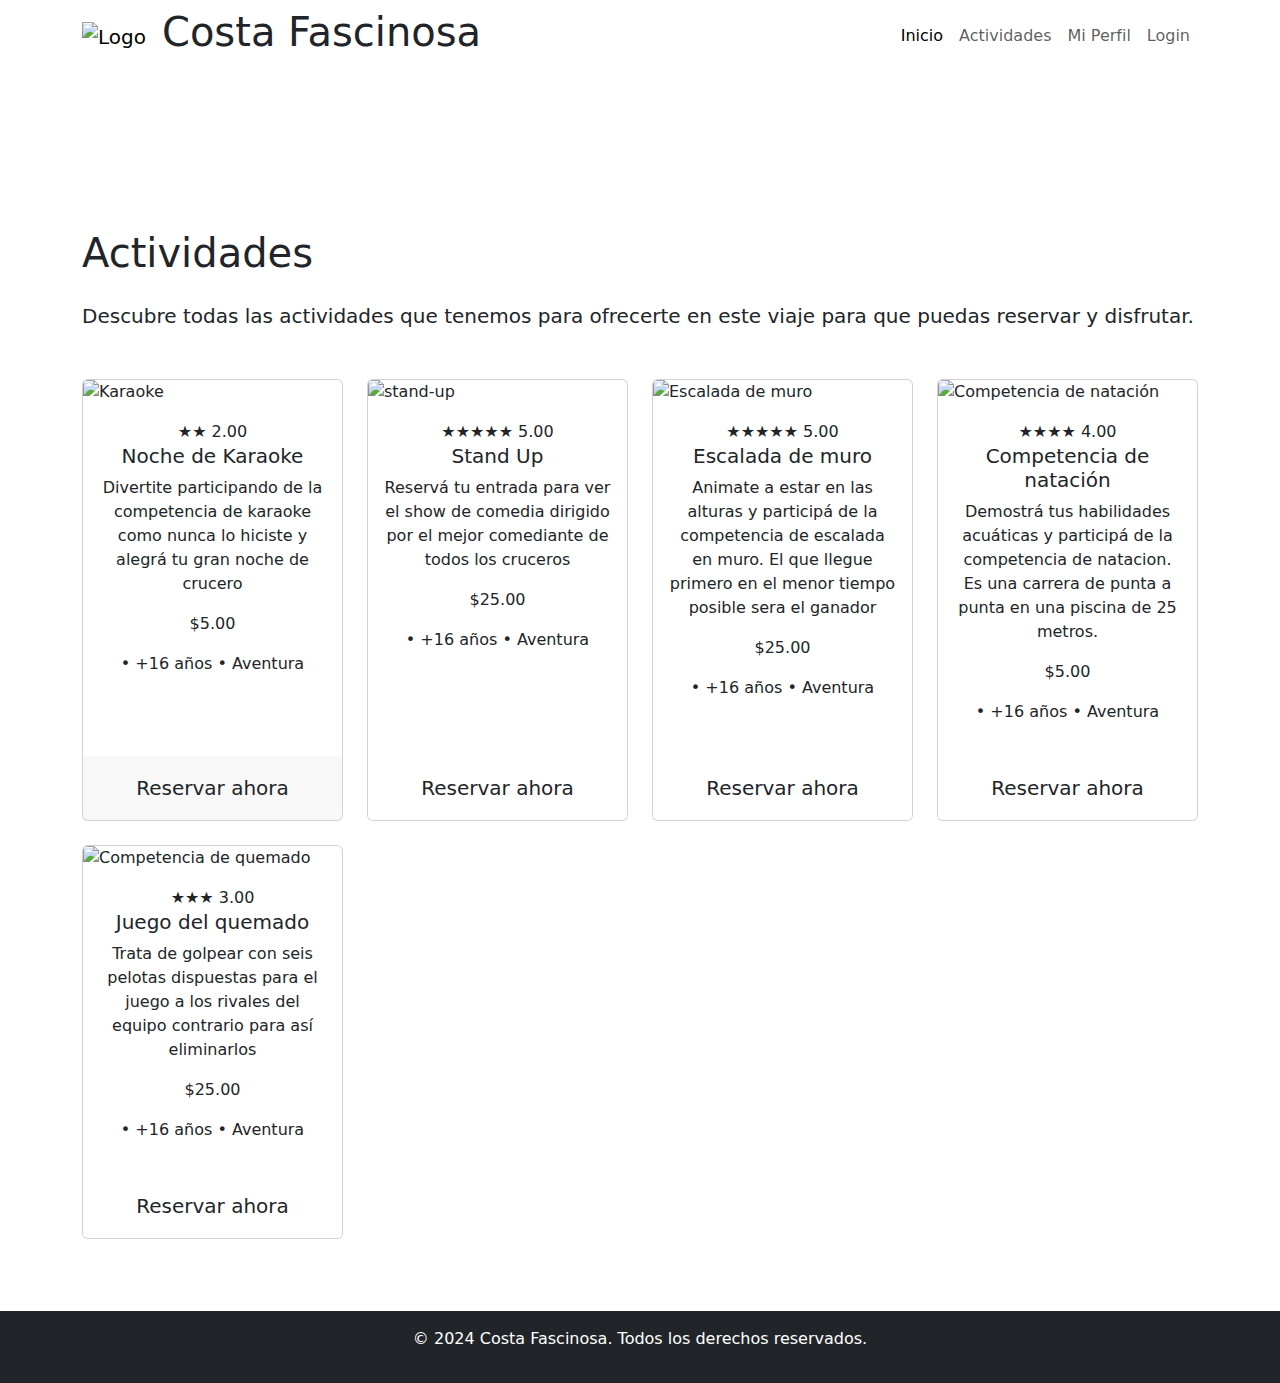
==== TPI_FRONT/TPI_FRONT/pages/actividades.html @ f354e88a "Sumo el FRONT" ====
<!DOCTYPE html>
<html lang="es">
<head>
    <meta charset="UTF-8">
    <meta name="viewport" content="width=device-width, initial-scale=1.0">
    <title>Actividades</title>
    <link href="https://cdn.jsdelivr.net/npm/bootstrap@5.3.0/dist/css/bootstrap.min.css" rel="stylesheet">
    <link href="https://fonts.googleapis.com/css2?family=Raleway:ital,wght@0,100..900;1,100..900&display=swap" rel="stylesheet">
    <link rel="stylesheet" href="/TPI_FRONT/styles.css">
</head>
<body>

    <header class="header-area">
        <nav class="navbar navbar-expand-lg">
            <div class="container">
                <a class="navbar-brand" href="/TPI_FRONT/pages/principal.html">
                    <img src="/TPI_FRONT/img/Logo.png" alt="Logo">
                </a>
                <h1>Costa Fascinosa</h1>
                <button class="navbar-toggler" type="button" data-bs-toggle="collapse" data-bs-target="#navbarNav" aria-controls="navbarNav" aria-expanded="false" aria-label="Toggle navigation">
                    <span class="navbar-toggler-icon"></span>
                </button>
                <div class="collapse navbar-collapse" id="navbarNav">
                    <ul class="navbar-nav ms-auto">
                        <li class="nav-item"><a class="nav-link active" href="/TPI_FRONT/pages/principal.html">Inicio</a></li>
                        <li class="nav-item"><a class="nav-link" href="/TPI_FRONT/pages/actividades.html">Actividades</a></li>
                        <li class="nav-item"><a class="nav-link"href="/TPI_FRONT/pages/miPerfil.html">Mi Perfil</a></li>
                        <li class="nav-item"><a class="nav-link"href="/TPI_FRONT/index.html">Login</a></li>
                    </ul>
                </div>
            </div>
        </nav>
    </header>

    <div class="hero">
      <video autoplay loop muted playsinline poster>
        <source src="/TPI_FRONT" type="video/mp4">
    </video>
        <div class="container">
            <h1 class="mb-4">Actividades</h1>
            <p class="lead">Descubre todas las actividades que tenemos para ofrecerte en este viaje para que puedas reservar y disfrutar.</p>
        </div>
    </div>

    <div class="container my-5">
        <div class="row">
            <div class="col-md-6 col-lg-3 mb-4">
                <div class="card h-100">
                    <img src="/TPI_FRONT/img/karaoke.jpg" class="card-img-top" alt="Karaoke">
                    <div class="card-body text-center">
                        <div class="activities-item-rating">
                            <span class="stars">★★</span>
                            <span class="rating">2.00</span>
                        </div>
                        <h5 class="card-title">Noche de Karaoke</h5>
                        <p class="card-text">Divertite participando de la competencia de karaoke como nunca lo hiciste y alegrá tu gran noche de crucero</p>
                        <p class="activities-item-price">$5.00</p>
                        <p class="activities-item-description"> • +16 años • Aventura</p>
                    </div>
                    <div class="card-footer border-top-0">
                        <a href="#" class="btn btn-reservar btn-lg w-100">Reservar ahora</a>
                    </div>
                </div>
            </div>
            <div class="col-md-6 col-lg-3 mb-4">
                <div class="card h-100">
                    <img src="/TPI_FRONT/img/stand-up.png" class="card-img-top" alt="stand-up">
                    <div class="card-body text-center">
                        <div class="activities-item-rating">
                            <span class="stars">★★★★★</span>
                            <span class="rating">5.00</span>
                        </div>
                        <h5 class="card-title">Stand Up</h5>
                        <p class="card-text">Reservá tu entrada para ver el show de comedia dirigido por el mejor comediante de todos los cruceros</p>
                        <p class="activities-item-price">$25.00</p>  
                        <p class="activities-item-description"> • +16 años • Aventura</p>  
                    </div>
                    <div class="card-footer bg-white border-top-0">
                        <a href="#" class="btn btn-reservar btn-lg w-100">Reservar ahora</a>
                    </div>
                </div>
            </div>
            <div class="col-md-6 col-lg-3 mb-4">
                <div class="card h-100">
                    <img src="/TPI_FRONT/img/climbing.png" class="card-img-top" alt="Escalada de muro">
                    <div class="card-body text-center">
                        <div class="activities-item-rating">
                            <span class="stars">★★★★★</span>
                            <span class="rating">5.00</span>
                        </div>
                        <h5 class="card-title">Escalada de muro</h5>
                        <p class="card-text">Animate a estar en las alturas y participá de la competencia de escalada en muro. El que llegue primero en el menor tiempo posible sera el ganador</p>
                        <p class="activities-item-price">$25.00</p>
                        <p class="activities-item-description"> • +16 años • Aventura</p>
                    </div>
                    <div class="card-footer bg-white border-top-0">
                        <a href="#" class="btn btn-reservar btn-lg w-100">Reservar ahora</a>
                    </div>
                </div>
            </div>
            <div class="col-md-6 col-lg-3 mb-4">
                <div class="card h-100">
                    <img src="/TPI_FRONT/img/natacion.jpg" class="card-img-top" alt="Competencia de natación">
                    <div class="card-body text-center">
                        <div class="activities-item-rating">
                            <span class="stars">★★★★</span>
                            <span class="rating">4.00</span>
                        </div>
                        <h5 class="card-title">Competencia de natación</h5>
                        <p class="card-text">Demostrá tus habilidades acuáticas y participá de la competencia de natacion. Es una carrera de punta a punta en una piscina de 25 metros.</p>
                        <p class="activities-item-price">$5.00</p>
                        <p class="activities-item-description"> • +16 años • Aventura</p>
                    </div>
                    <div class="card-footer bg-white border-top-0">
                        <a href="#" class="btn btn-reservar btn-lg w-100 ">Reservar ahora</a>
                    </div>
                </div>
            </div>
            <div class="col-md-6 col-lg-3 mb-4">
              <div class="card h-100">
                  <img src="/TPI_FRONT/img/quemado.jpg" class="card-img-top" alt="Competencia de quemado">
                  <div class="card-body text-center">
                    <div class="activities-item-rating">
                        <span class="stars">★★★</span>
                        <span class="rating">3.00</span>
                    </div>
                      <h5 class="card-title">Juego del quemado</h5>
                      <p class="card-text">Trata de golpear con seis pelotas dispuestas para el juego a los rivales del equipo contrario para así eliminarlos</p>
                      <p class="activities-item-price">$25.00</p>
                      <p class="activities-item-description"> • +16 años • Aventura</p>
                  </div>
                  <div class="card-footer bg-white border-top-0">
                      <a href="#" class="btn btn-reservar btn-lg w-100">Reservar ahora</a>
                  </div>
              </div>
          </div>
        </div>
    </div>

    <footer class="bg-dark text-white text-center py-3 mt-5">
        <p>&copy; 2024 Costa Fascinosa. Todos los derechos reservados.</p>
    </footer>

    <script src="https://cdn.jsdelivr.net/npm/bootstrap@5.3.0/dist/js/bootstrap.bundle.min.js"></script>
</body>
</html>
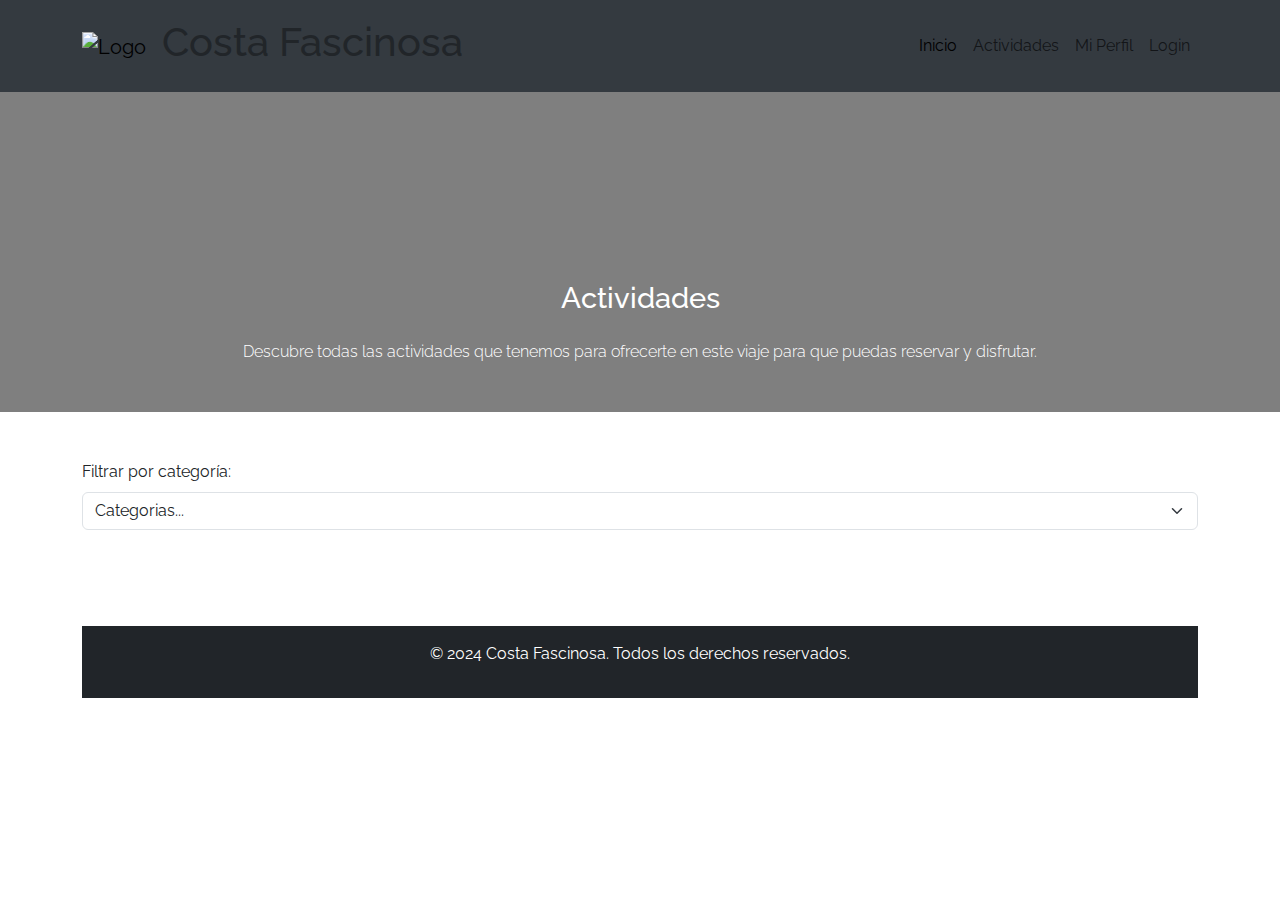
==== commit 3e34f915: "agregacion esqueleto js" ====
--- a/TPI_FRONT/TPI_FRONT/pages/actividades.html
+++ b/TPI_FRONT/TPI_FRONT/pages/actividades.html
@@ -6,7 +6,7 @@
     <title>Actividades</title>
     <link href="https://cdn.jsdelivr.net/npm/bootstrap@5.3.0/dist/css/bootstrap.min.css" rel="stylesheet">
     <link href="https://fonts.googleapis.com/css2?family=Raleway:ital,wght@0,100..900;1,100..900&display=swap" rel="stylesheet">
-    <link rel="stylesheet" href="/TPI_FRONT/styles.css">
+    <link rel="stylesheet" href="actividades_style.css  ">
 </head>
 <body>
 
@@ -43,97 +43,18 @@
     </div>
 
     <div class="container my-5">
-        <div class="row">
-            <div class="col-md-6 col-lg-3 mb-4">
-                <div class="card h-100">
-                    <img src="/TPI_FRONT/img/karaoke.jpg" class="card-img-top" alt="Karaoke">
-                    <div class="card-body text-center">
-                        <div class="activities-item-rating">
-                            <span class="stars">★★</span>
-                            <span class="rating">2.00</span>
-                        </div>
-                        <h5 class="card-title">Noche de Karaoke</h5>
-                        <p class="card-text">Divertite participando de la competencia de karaoke como nunca lo hiciste y alegrá tu gran noche de crucero</p>
-                        <p class="activities-item-price">$5.00</p>
-                        <p class="activities-item-description"> • +16 años • Aventura</p>
-                    </div>
-                    <div class="card-footer border-top-0">
-                        <a href="#" class="btn btn-reservar btn-lg w-100">Reservar ahora</a>
-                    </div>
-                </div>
-            </div>
-            <div class="col-md-6 col-lg-3 mb-4">
-                <div class="card h-100">
-                    <img src="/TPI_FRONT/img/stand-up.png" class="card-img-top" alt="stand-up">
-                    <div class="card-body text-center">
-                        <div class="activities-item-rating">
-                            <span class="stars">★★★★★</span>
-                            <span class="rating">5.00</span>
-                        </div>
-                        <h5 class="card-title">Stand Up</h5>
-                        <p class="card-text">Reservá tu entrada para ver el show de comedia dirigido por el mejor comediante de todos los cruceros</p>
-                        <p class="activities-item-price">$25.00</p>  
-                        <p class="activities-item-description"> • +16 años • Aventura</p>  
-                    </div>
-                    <div class="card-footer bg-white border-top-0">
-                        <a href="#" class="btn btn-reservar btn-lg w-100">Reservar ahora</a>
-                    </div>
-                </div>
-            </div>
-            <div class="col-md-6 col-lg-3 mb-4">
-                <div class="card h-100">
-                    <img src="/TPI_FRONT/img/climbing.png" class="card-img-top" alt="Escalada de muro">
-                    <div class="card-body text-center">
-                        <div class="activities-item-rating">
-                            <span class="stars">★★★★★</span>
-                            <span class="rating">5.00</span>
-                        </div>
-                        <h5 class="card-title">Escalada de muro</h5>
-                        <p class="card-text">Animate a estar en las alturas y participá de la competencia de escalada en muro. El que llegue primero en el menor tiempo posible sera el ganador</p>
-                        <p class="activities-item-price">$25.00</p>
-                        <p class="activities-item-description"> • +16 años • Aventura</p>
-                    </div>
-                    <div class="card-footer bg-white border-top-0">
-                        <a href="#" class="btn btn-reservar btn-lg w-100">Reservar ahora</a>
-                    </div>
-                </div>
-            </div>
-            <div class="col-md-6 col-lg-3 mb-4">
-                <div class="card h-100">
-                    <img src="/TPI_FRONT/img/natacion.jpg" class="card-img-top" alt="Competencia de natación">
-                    <div class="card-body text-center">
-                        <div class="activities-item-rating">
-                            <span class="stars">★★★★</span>
-                            <span class="rating">4.00</span>
-                        </div>
-                        <h5 class="card-title">Competencia de natación</h5>
-                        <p class="card-text">Demostrá tus habilidades acuáticas y participá de la competencia de natacion. Es una carrera de punta a punta en una piscina de 25 metros.</p>
-                        <p class="activities-item-price">$5.00</p>
-                        <p class="activities-item-description"> • +16 años • Aventura</p>
-                    </div>
-                    <div class="card-footer bg-white border-top-0">
-                        <a href="#" class="btn btn-reservar btn-lg w-100 ">Reservar ahora</a>
-                    </div>
-                </div>
-            </div>
-            <div class="col-md-6 col-lg-3 mb-4">
-              <div class="card h-100">
-                  <img src="/TPI_FRONT/img/quemado.jpg" class="card-img-top" alt="Competencia de quemado">
-                  <div class="card-body text-center">
-                    <div class="activities-item-rating">
-                        <span class="stars">★★★</span>
-                        <span class="rating">3.00</span>
-                    </div>
-                      <h5 class="card-title">Juego del quemado</h5>
-                      <p class="card-text">Trata de golpear con seis pelotas dispuestas para el juego a los rivales del equipo contrario para así eliminarlos</p>
-                      <p class="activities-item-price">$25.00</p>
-                      <p class="activities-item-description"> • +16 años • Aventura</p>
-                  </div>
-                  <div class="card-footer bg-white border-top-0">
-                      <a href="#" class="btn btn-reservar btn-lg w-100">Reservar ahora</a>
-                  </div>
-              </div>
-          </div>
+        <div class="mb-4">
+            <label for="categoriaSelect" class="form-label">Filtrar por categoría:</label>
+            <select class="form-select" id="categoriaSelect">
+                <option hidden selected>Categorias...</option>
+                <!--Hecho en js app.js-->
+            </select>
+        </div>
+
+
+    <div class="container my-5">
+        <div class="row" id="row_rating">
+
         </div>
     </div>
 
@@ -142,5 +63,6 @@
     </footer>
 
     <script src="https://cdn.jsdelivr.net/npm/bootstrap@5.3.0/dist/js/bootstrap.bundle.min.js"></script>
+    <script src="../Actividades-App.js"></script>
 </body>
 </html>--- a/TPI_FRONT/TPI_FRONT/pages/actividades_style.css
+++ b/TPI_FRONT/TPI_FRONT/pages/actividades_style.css
@@ -0,0 +1,141 @@
+/* General */
+body {
+    font-family: 'Raleway', sans-serif;
+}
+
+.header-area {
+    background-color: #343a40;
+    padding: 10px;
+}
+
+.header-area .navbar-brand img {
+    width: 100px;
+}
+
+/* Ajustes del contenedor de la hero section */
+.hero {
+    position: relative;
+    text-align: center;
+    color: white;
+    background-color: rgba(0, 0, 0, 0.5);
+    padding: 2rem 0;
+}
+
+.hero video {
+    width: 100%;
+    height: auto;
+}
+
+.hero h1 {
+    font-size: 1.8rem;
+}
+
+.hero p {
+    font-size: 1rem;
+}
+
+/* Ajustes de la sección de tarjetas */
+.card {
+    background-color: #f8f9fa;
+    border: none;
+}
+
+.card .card-body {
+    padding: 1rem;
+}
+
+.activities-item-rating {
+    font-size: 0.9rem;
+}
+
+.card-title {
+    font-size: 1.2rem;
+}
+
+.card-text,
+.activities-item-price,
+.activities-item-description {
+    font-size: 0.9rem;
+}
+
+.btn-reservar {
+    background-color: #007bff;
+    color: white;
+    border-radius: 25px;
+}
+
+.footer {
+    background-color: #343a40;
+    padding: 1rem 0;
+}
+
+.footer p {
+    margin: 0;
+    font-size: 0.9rem;
+}
+
+/* Diseño móvil */
+@media (max-width: 768px) {
+    /* Ajustes de navegación */
+    .navbar-brand img {
+        width: 80px;
+    }
+
+    .navbar h1 {
+        font-size: 1.5rem;
+    }
+
+    /* Ajustes del video en la hero section */
+    .hero h1 {
+        font-size: 1.5rem;
+    }
+
+    .hero p {
+        font-size: 0.9rem;
+    }
+
+    /* Ajustes de las tarjetas */
+    .card-title {
+        font-size: 1rem;
+    }
+
+    .card-text,
+    .activities-item-price,
+    .activities-item-description {
+        font-size: 0.8rem;
+    }
+
+    .activities-item-rating {
+        font-size: 0.8rem;
+    }
+
+    /* Ajuste de contenedores */
+    .container {
+        padding-left: 15px;
+        padding-right: 15px;
+    }
+
+    /* Espaciado entre tarjetas */
+    .col-md-6.col-lg-3.mb-4 {
+        margin-bottom: 1rem;
+    }
+}
+
+/* Ajuste adicional para pantallas pequeñas */
+@media (max-width: 576px) {
+    /* Ajustes de las tarjetas */
+    .card-title {
+        font-size: 0.9rem;
+    }
+
+    .card-text,
+    .activities-item-price,
+    .activities-item-description {
+        font-size: 0.8rem;
+    }
+
+    /* Ocultar título de la barra de navegación en pantalla muy pequeña */
+    .navbar h1 {
+        display: none;
+    }
+}
